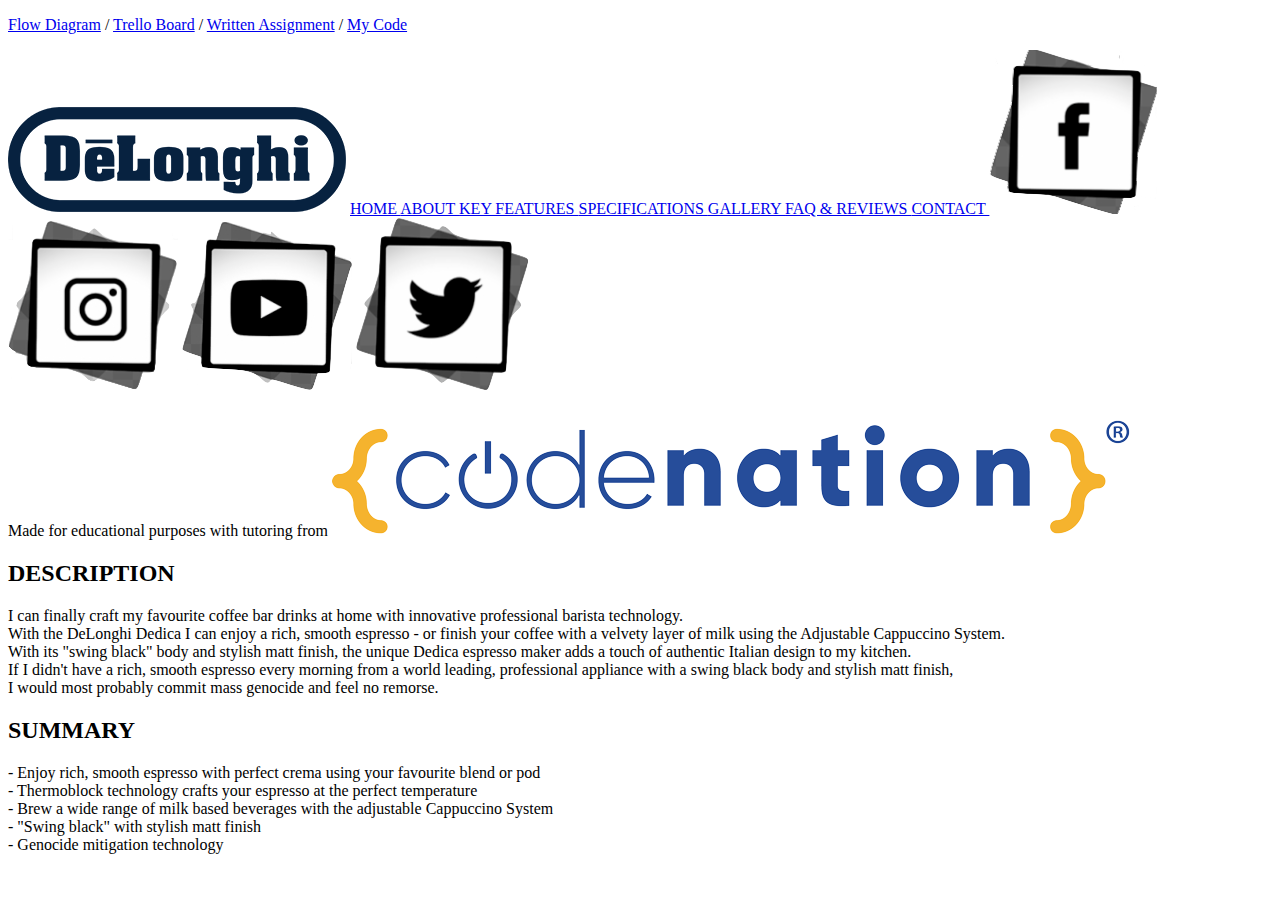
==== about.html @ 1dbfd859 "initial commit" ====
<!DOCTYPE html>
<html lang="en">
    <head>
        <meta charset="UTF-8">
        <!-- <meta http-equiv="X-UA-Compatible" content="IE=edge"> -->
        <meta name="viewport" content="width=device-width, initial-scale=1.0">
            
        <!-- <link rel="stylesheet" href="./main.css"> -->

        <title> My Amazing EC685.BK Dedica Manual espresso maker | ABOUT </title>
    </head>
    <body>
        <!-- Nav Bar | contains other nav bars | it will stay on all pages-->
        <div> 
            <navbar>  
                <div>
                    <!-- This is the very top linkbox/navbar | I will link Flow diagram PDF's, Trello Board and Written Work -->
                    <topnavbar>
                        <p>
                            <a href="flow.html">Flow Diagram</a> /
                            <a href="trello.html">Trello Board</a> / 
                            <a href="writtenwork.html">Written Assignment</a> /
                            <a href="code.html">My Code</a>
                        </p>
                    </topnavbar>  
                </div>  

                <!-- Main/centre navbar | Logo / Home / Key Features / Specification / Reviews / Contact _ _ social media icons -->
                <div> 
                    <centrenavbar>
                        <p>
                            <logo>
                                <img src="media/logo-dl-2x.png" alt="logo">
                            </logo>
                            <pages>
                                <a href="index.html"> HOME </a>
                                <a href="about.html"> ABOUT </a>
                                <a href="keyfeatures.html"> KEY FEATURES </a>
                                <a href="specification.html"> SPECIFICATIONS </a>
                                <a href="gallery.html"> GALLERY </a>
                                <a href="faq.html"> FAQ & REVIEWS </a>
                                <a href="contact.html"> CONTACT </a>
                            </pages>
                            <socials>
                                <a href="https://www.facebook.com/DelonghiUK" target="_blank"> <img src="media/facebook.png" alt="Facebook"></a>
                                <a href="https://www.instagram.com/delonghiuk/" target="_blank"> <img src="media/instagram.png" alt="Instagram"></a>
                                <a href="https://www.youtube.com/user/DeLonghiAppliances" target="_blank"> <img src="media/youtube.png" alt="Youtube"></a>
                                <a href="https://twitter.com/DeLonghiUK" target="_blank"> <img src="media/twitter.png" alt="Twitter"></a>
                            </socials>
                        </p>
                    </centrenavbar>
                </div>

                <!-- this will be an advert banner. hopefully, an animated gif -->
                <div>
                    <adbanner>
                        Made for educational purposes with tutoring from <a href="https://wearecodenation.com/" target="_blank"> <img src="media/Long-logo.png" alt="banner ad"></a>
                    </adbanner>
                </div>  
            </navbar> 
        </div>

        <div>
            <overview>
                <h2>DESCRIPTION</h2>
                    <p>
                        I can finally craft my favourite coffee bar drinks at home with innovative professional barista technology.<br> 
                        With the DeLonghi Dedica I can enjoy a rich, smooth espresso - or finish your coffee with a velvety layer of milk using the Adjustable Cappuccino System.<br>  
                        With its "swing black" body and stylish matt finish, the unique Dedica espresso maker adds a touch of authentic Italian design to my kitchen.<br> 
                        If I didn't have a rich, smooth espresso every morning from a world leading, professional appliance with a swing black body and stylish matt finish,<br> 
                        I would most probably commit mass genocide and feel no remorse.
                    </p>
            
                <h2>SUMMARY</h2>
                    <p> 
                        - Enjoy rich, smooth espresso with perfect crema using your favourite blend or pod<br>
                        - Thermoblock technology crafts your espresso at the perfect temperature<br>
                        - Brew a wide range of milk based beverages with the adjustable Cappuccino System<br>
                        - "Swing black" with stylish matt finish<br>
                        - Genocide mitigation technology<br>
                    </p>
            </overview>
        </div>
        
    </body>
</html>
---- main.css ----
/* this is my introduction to Cascading Style Sheets; It is the language used to style websites. It defines the visual representation of the content. 
For example colour, margins, borders, backgrounds and position in the page. */

/* @import url('https://fonts.googleapis.com/css2?family=Quicksand&display=swap');
html {
    background-color: rgba(143, 139, 177, 0.543);
    color: rgb(28, 28, 62);opacity: 1;;
    font-family: 'Quicksand', sans-serif;
} */
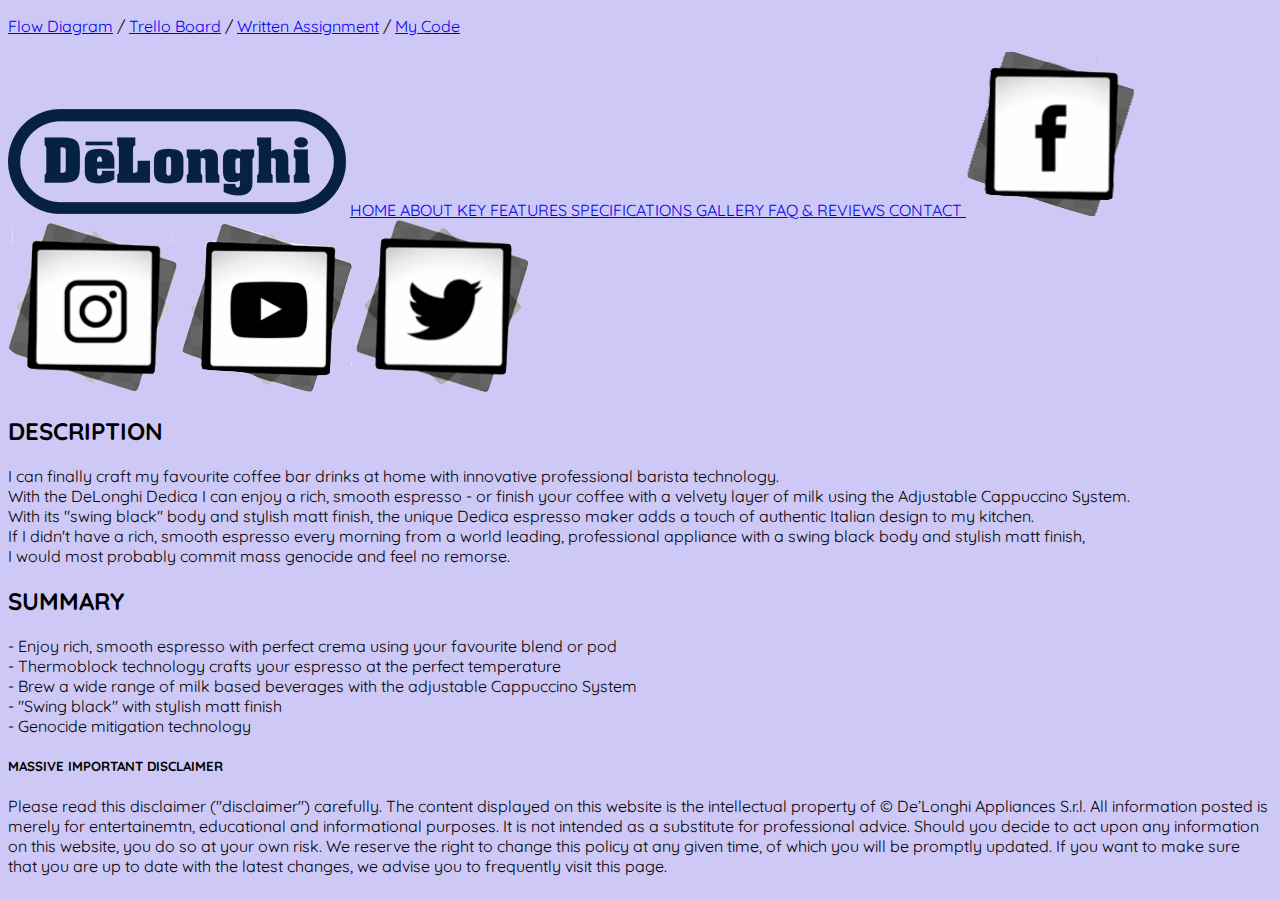
==== commit a396b87f: "release version" ====
--- a/about.html
+++ b/about.html
@@ -3,10 +3,8 @@
     <head>
         <meta charset="UTF-8">
         <!-- <meta http-equiv="X-UA-Compatible" content="IE=edge"> -->
-        <meta name="viewport" content="width=device-width, initial-scale=1.0">
-            
-        <!-- <link rel="stylesheet" href="./main.css"> -->
-
+        <meta name="viewport" content="width=device-width, initial-scale=1.0">   
+        <link rel="stylesheet" href="./main.css">
         <title> My Amazing EC685.BK Dedica Manual espresso maker | ABOUT </title>
     </head>
     <body>
@@ -52,11 +50,11 @@
                 </div>
 
                 <!-- this will be an advert banner. hopefully, an animated gif -->
-                <div>
+                <!-- <div>
                     <adbanner>
                         Made for educational purposes with tutoring from <a href="https://wearecodenation.com/" target="_blank"> <img src="media/Long-logo.png" alt="banner ad"></a>
                     </adbanner>
-                </div>  
+                </div>   -->
             </navbar> 
         </div>
 
@@ -81,6 +79,21 @@
                     </p>
             </overview>
         </div>
+
+        <div>
+            <disclaimer>
+                <h5> MASSIVE IMPORTANT DISCLAIMER </h5>
+                <p>
+                    Please read this disclaimer ("disclaimer") carefully.
+                    The content displayed on this website is the intellectual property of © De’Longhi Appliances S.r.l. 
+                    All information posted is merely for entertainemtn, educational and informational purposes. 
+                    It is not intended as a substitute for professional advice. 
+                    Should you decide to act upon any information on this website, you do so at your own risk.
+                    We reserve the right to change this policy at any given time, of which you will be promptly updated. 
+                    If you want to make sure that you are up to date with the latest changes, we advise you to frequently visit this page.
+                </p>
+            </disclaimer>
+        </div>
         
     </body>
 </html>--- a/main.css
+++ b/main.css
@@ -1,9 +1,42 @@
 /* this is my introduction to Cascading Style Sheets; It is the language used to style websites. It defines the visual representation of the content. 
 For example colour, margins, borders, backgrounds and position in the page. */
 
-/* @import url('https://fonts.googleapis.com/css2?family=Quicksand&display=swap');
+@import url('https://fonts.googleapis.com/css2?family=Quicksand&display=swap');
 html {
-    background-color: rgba(143, 139, 177, 0.543);
-    color: rgb(28, 28, 62);opacity: 1;;
+    background-color: rgba(162, 154, 238, 0.543);
     font-family: 'Quicksand', sans-serif;
-} */
+}
+
+#masternavbar {
+  display: flex;
+  flex-direction: column;
+  min-width: 100px;
+  position: static;
+}
+
+  #topbar {
+    text-align: center;
+  }
+
+  #homepageboxes {
+    display: flex;
+    justify-content: space-between;
+    flex-direction: row;
+    min-height: 100vh;
+    min-width: fit-content;
+  }
+
+    #leftbox {
+      display: flex;
+      flex-direction: column;
+      min-width: 100px;
+      position: static;
+    }
+
+    #middlebox {
+      display: flex;
+      flex-direction: column;
+      min-width: 100px;
+      position: static;
+    }
+
